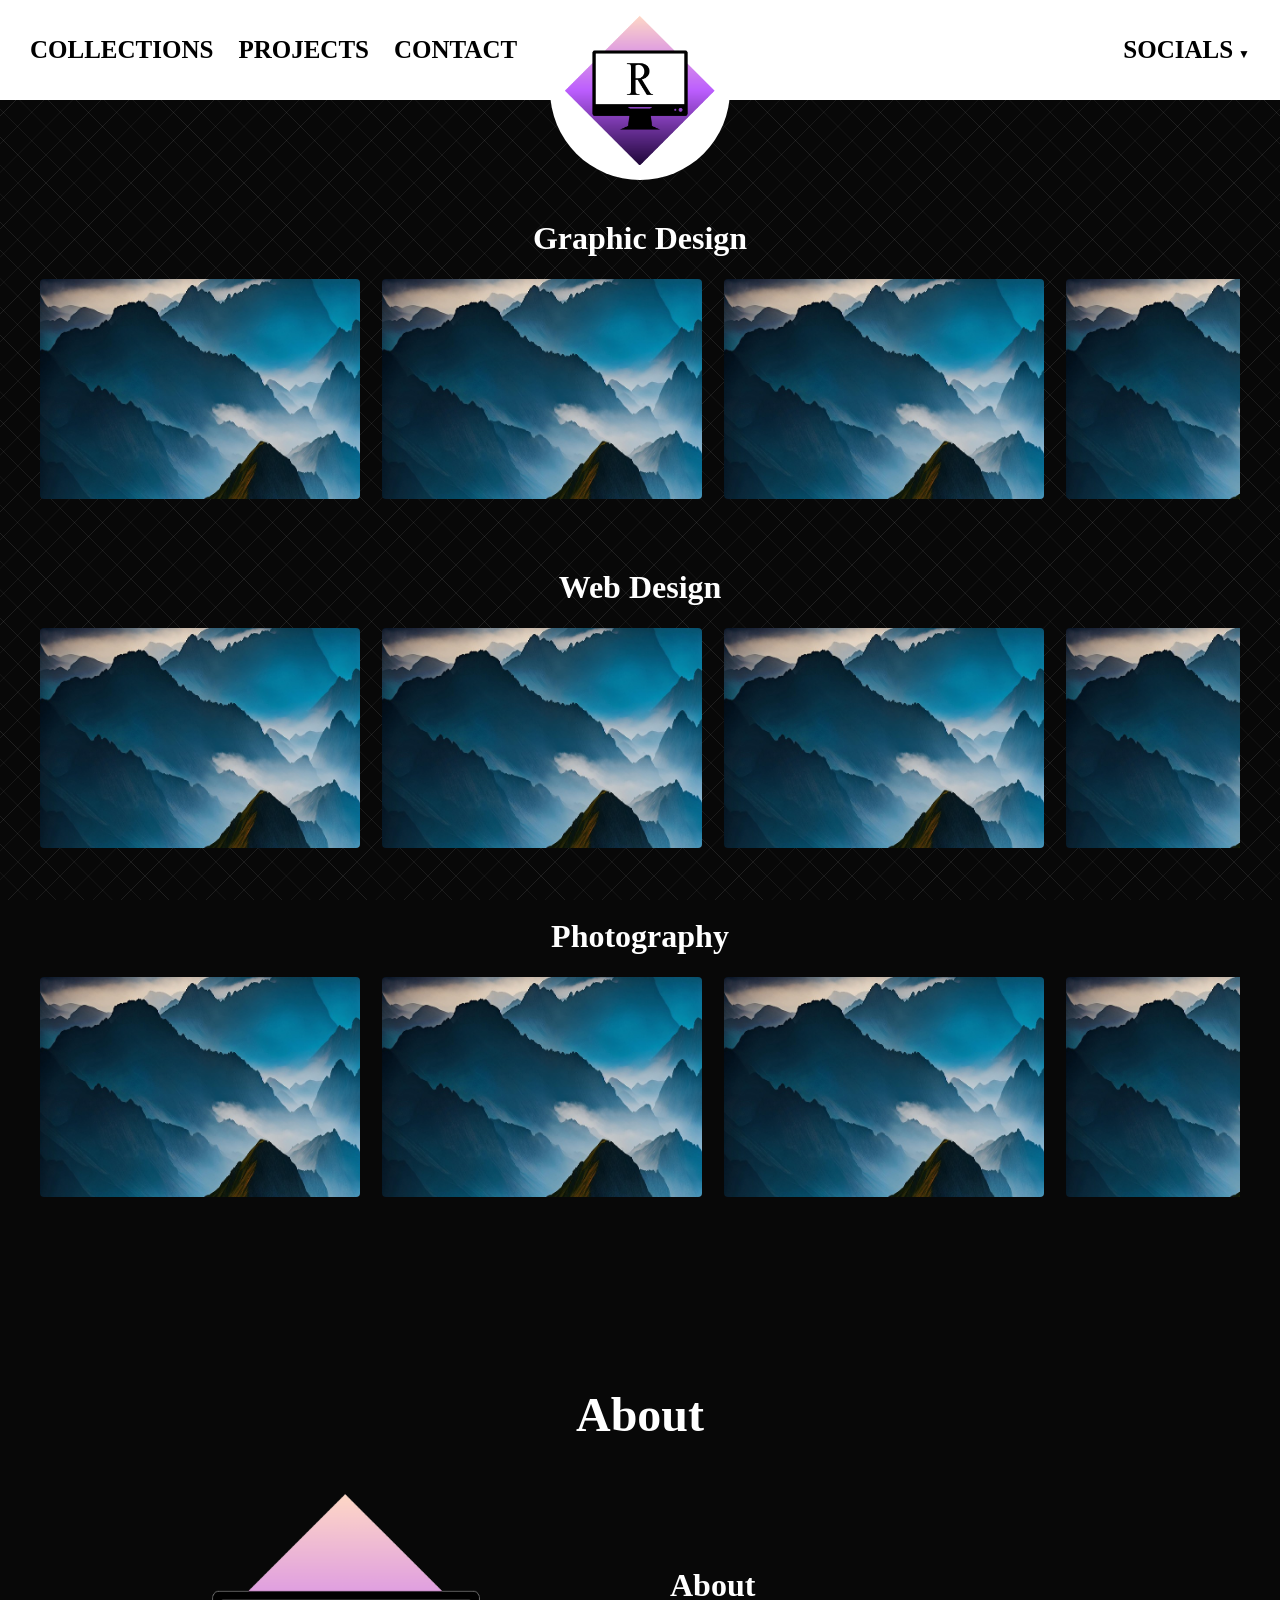
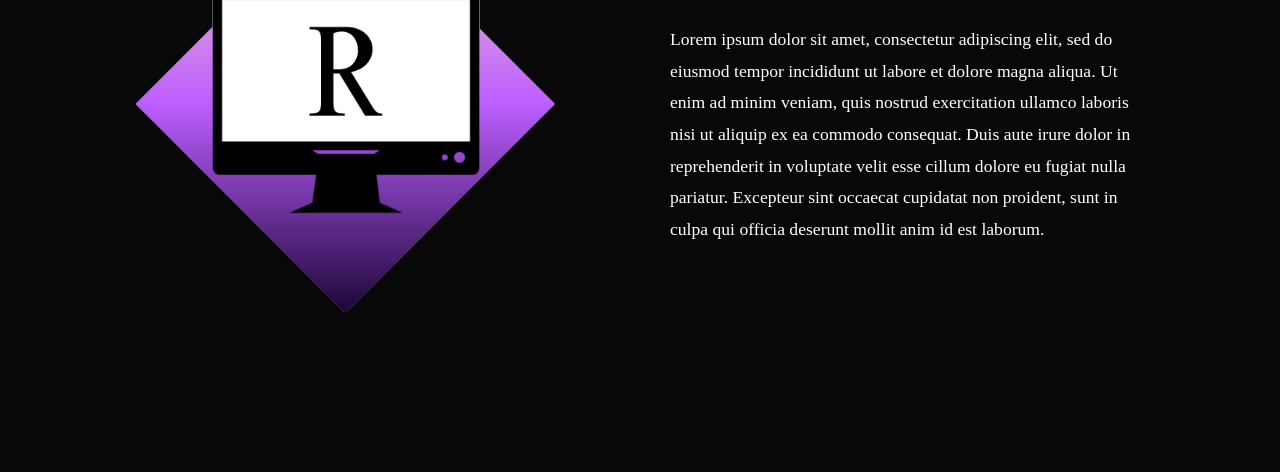
==== index.html @ 5a3e5517 "Upload portfolio website" ====
<!-- Homepage -->

<!DOCTYPE html>
<html>

    <head>
        <link rel="Stylesheet" href="style.css">
        <script src="scripts.js" defer></script>
    </head>

    
    <main class="portfolio">

        <!-- SECTION 1: GRAPHIC DESIGN -->
        <section class="work-section">
            <h2>
                <a href="project-detail.html?id=folder-1">
                    Graphic Design
                </a>
            </h2>

            <div class="carousel">
                <div class="carousel-track">
                    <!-- Original images -->
                    <img src="images/placeholder.png" alt="Project 1">
                    <img src="images/placeholder.png" alt="Project 2">
                    <img src="images/placeholder.png" alt="Project 3">
                    <img src="images/placeholder.png" alt="Project 4">
                    <img src="images/placeholder.png" alt="Project 5">
                    <img src="images/placeholder.png" alt="Project 6">

                    <!-- Duplicate the same sequence for seamless looping -->
                    <img src="images/placeholder.png" alt="" aria-hidden="true">
                    <img src="images/placeholder.png" alt="" aria-hidden="true">
                    <img src="images/placeholder.png" alt="" aria-hidden="true">
                    <img src="images/placeholder.png" alt="" aria-hidden="true">
                    <img src="images/placeholder.png" alt="" aria-hidden="true">
                    <img src="images/placeholder.png" alt="" aria-hidden="true">
                </div>
            </div>
        </section>

        <!-- SECTION 2: WEB DESIGN -->
        <section class="work-section">
            <h2>
                <a href="project-detail.html?id=folder-2">
                    Web Design
                </a>
            </h2>

            <div class="carousel carousel-two">
                <div class="carousel-track">
                    <!-- Original images -->
                    <img src="images/placeholder.png" alt="Project 1">
                    <img src="images/placeholder.png" alt="Project 2">
                    <img src="images/placeholder.png" alt="Project 3">
                    <img src="images/placeholder.png" alt="Project 4">
                    <img src="images/placeholder.png" alt="Project 5">
                    <img src="images/placeholder.png" alt="Project 6">

                    <!-- Duplicate the same sequence for seamless looping -->
                    <img src="images/placeholder.png" alt="" aria-hidden="true">
                    <img src="images/placeholder.png" alt="" aria-hidden="true">
                    <img src="images/placeholder.png" alt="" aria-hidden="true">
                    <img src="images/placeholder.png" alt="" aria-hidden="true">
                    <img src="images/placeholder.png" alt="" aria-hidden="true">
                    <img src="images/placeholder.png" alt="" aria-hidden="true">
                </div>
            </div>
        </section>

        <!-- SECTION 3: PHOTOGRAPHY -->
        <section class="work-section">
            <h2>
                <a href="project-detail.html?id=folder-3">
                    Photography
                </a>
            </h2>

            <div class="carousel carousel-three">
                <div class="carousel-track">
                    <!-- Original images -->
                    <img src="images/placeholder.png" alt="Project 1">
                    <img src="images/placeholder.png" alt="Project 2">
                    <img src="images/placeholder.png" alt="Project 3">
                    <img src="images/placeholder.png" alt="Project 4">
                    <img src="images/placeholder.png" alt="Project 5">
                    <img src="images/placeholder.png" alt="Project 6">

                    <!-- Duplicate the same sequence for seamless looping -->
                    <img src="images/placeholder.png" alt="" aria-hidden="true">
                    <img src="images/placeholder.png" alt="" aria-hidden="true">
                    <img src="images/placeholder.png" alt="" aria-hidden="true">
                    <img src="images/placeholder.png" alt="" aria-hidden="true">
                    <img src="images/placeholder.png" alt="" aria-hidden="true">
                    <img src="images/placeholder.png" alt="" aria-hidden="true">
                </div>
            </div>
        </section>

        
        <section class="about-section" id="about">
            <h1>About</h1>

            <div class="about-content">
                <div class="about-image">
                    <img src="images/logo.png" alt="Profile picture">
                </div>

                <div class="about-text">
                    <h2>About</h2>
                    <p>
                        Lorem ipsum dolor sit amet, consectetur adipiscing elit, 
                        sed do eiusmod tempor incididunt ut labore et dolore magna aliqua. 
                        Ut enim ad minim veniam, quis nostrud exercitation ullamco laboris 
                        nisi ut aliquip ex ea commodo consequat. Duis aute irure dolor in 
                        reprehenderit in voluptate velit esse cillum dolore eu fugiat nulla 
                        pariatur. Excepteur sint occaecat cupidatat non proident, sunt in 
                        culpa qui officia deserunt mollit anim id est laborum.
                    </p>
                </div>
            </div>
        </section>


    </main>


    

</html>
---- style.css ----
html {
    scroll-behavior: smooth;
}

/* Background color */

body {
    margin: 0;
    background-color: #080808;

    background-image:
        repeating-linear-gradient(
            45deg,
            transparent 0px,
            transparent 19px,
            rgba(255, 255, 255, 0.1) 19.5px,
            transparent 20px
        ),
        repeating-linear-gradient(
            -45deg,
            transparent 0px,
            transparent 19px,
            rgba(255, 255, 255, 0.1) 19.5px,
            transparent 20px
        );

    background-attachment: fixed;
}



/* Nav bar */
header {
    position: fixed;
    top: 0;
    left: 0;

    width: 100%;
    height: 100px;

    background-color: white;

    display: flex;
    align-items: center;
    justify-content: space-between;

    padding: 0 30px;
    box-sizing: border-box;

    z-index: 10;
}

/* Left-side navigation */
nav {
    display: flex;
    align-items: center;
    gap: 25px;
    font-size: 25px;
    flex-wrap: nowrap;
}

nav a {
    transition: color 0.20s;
}

nav a:hover {
    color: lightblue;
}

.nav-style {
    font-family: Georgia, 'Times New Roman', Times, serif;
    font-weight: 900;
    text-transform: uppercase;
    text-decoration: none;
    color: black;
}


/* Center logo badge */
.brand-badge {
    position: absolute;
    top: 0;
    left: 50%;
    transform: translateX(-50%);

    width: 180px;
    height: 180px;

    background: white;
    border-radius: 0 0 120px 120px;

    display: flex;
    justify-content: center;
    align-items: center;

    transition: width 0.4s ease,
                height 0.4s ease,
                border-radius 0.4s ease;
                

    z-index: 1;
}

/* Logo */
.brand-logo{
    display: flex;
    align-items: center;
    justify-content: center;
}

.brand-logo img {
    width: 150px;
    height: 150px;
    object-fit: contain;

    transition: width 0.4s ease,
                height 0.4s ease;
                transform: 0.4s ease;
}

/* Keep navbar links above the badge */
.main-nav,
.nav-right {
    position: relative;
    z-index: 2;
}

/* Scrolled navbar */
header.scrolled .brand-badge {
    width: 100px;
    height: 100px;
    border-radius: 0 0 50px 50px;
}

header.scrolled .brand-logo img {
    width: 60px;
    height: 60px;
}



/* Right-side section */
.nav-right {
    display: flex;
    align-items: center;
    gap: 50px;
    margin-left: auto;
}

/* Social links */
.social-links {
    display: flex;
    align-items: center;
    gap: 20px;
}

/* Dropdown */
.dropdown {
    position: relative;
}

.dropdown-button {
    font-family: Georgia, 'Times New Roman', Times, serif;
    font-weight: 900;
    text-transform: uppercase;
    font-size: 25px;
    color: black;

    background: none;
    border: none;
    cursor: pointer;
    padding: 10px 0;
}

.dropdown-button:hover {
    color: lightblue;
}

.arrow {
    font-size: 12px;
    margin-left: 5px;
}

/* Dropdown menu */
.dropdown-content {
    display: none;
    position: absolute;
    top: 100%;
    right: 0;

    min-width: 180px;
    background-color: white;
    box-shadow: 0 4px 10px rgba(0, 0, 0, 0.15);
}

/* Dropdown links */
.dropdown-content a {
    display: block;
    padding: 15px;
    font-family: Georgia, 'Times New Roman', Times, serif;
    font-weight: 900;
    text-transform: uppercase;
    text-decoration: none;
    color: black;
    font-size: 16px;
    transition: color 0.20s;
}

.dropdown-content a:hover {
    color: lightblue;
    background-color: #f5f5f5;
}

/* Show menu on hover or keyboard focus */
.dropdown:hover .dropdown-content,
.dropdown:focus-within .dropdown-content {
    display: block;
}


/* Portfolio homepage */

.portfolio {
    padding: 220px 40px 80px;
    color: white;
    overflow: hidden;
}

.work-section {
    margin-bottom: 70px;
}

.work-section h2 {
    font-size: 32px;
    margin: 0 0 22px;
    text-align: center;
    width: 100%;
}

.work-section h2 a {
    color: white;
    text-decoration: none;
    transition: color 0.2s ease;
}

.work-section h2 a:hover {
    color: lightblue;
}

.carousel {
    width: 100%;
    overflow: hidden;
}

.carousel-track {
    display: flex;
    width: max-content;
    gap: 22px;
    animation: carousel-move 40s linear infinite;
}

.carousel-track img {
    display: block;
    flex: 0 0 320px;
    width: 320px;
    height: 220px;
    object-fit: cover;
    border-radius: 4px;
}

.carousel-track img:hover {
    transform: scale(1.03);
}

.carousel-two .carousel-track {
    animation-delay: -2s;
}

.carousel-three .carousel-track {
    animation-delay: -4s;
}


/* Move exactly half the duplicated track's width */
@keyframes carousel-move {
    from {
        transform: translateX(0);
    }

    to {
        transform: translateX(calc(-50% - 11px));
    }
}


/* Smaller screens */

@media (max-width: 700px) {
    .portfolio {
        padding: 120px 20px 50px;
    }

    .work-section h2 {
        font-size: 25px;
        text-align: center;
    }

    .carousel-track img {
        width: 250px;
        height: 175px;
    }
}

/* Accessibility: reduce animation if requested */

@media (prefers-reduced-motion: reduce) {
    .carousel-track {
        animation: none;
    }
}



/* Full-screen image preview */

.image-overlay {
    position: fixed;
    inset: 0;
    z-index: 1000;
    background: rgba(0, 0, 0, 0.9);
    display: flex;
    align-items: center;
    justify-content: center;
    padding: 50px;
    box-sizing: border-box;
    cursor: zoom-out;
}

.image-overlay img {
    max-width: 90%;
    max-height: 85vh;
    object-fit: contain;
    border-radius: 4px;
    cursor: default;
}

.image-overlay-close {
    position: absolute;
    top: 20px;
    right: 30px;
    font-size: 42px;
    color: white;
    background: none;
    border: none;
    cursor: pointer;
}

@media (max-width: 700px) {
    .image-overlay {
        padding: 20px;
    }

    .image-overlay img {
        max-width: 100%;
        max-height: 80vh;
    }
}



/* All Projects Page */

.projects-page,
.project-detail-page {
    padding: 180px 40px 80px;
    color: white;
    min-height: 100vh;
    box-sizing: border-box;
}

.projects-page > h1,
.project-detail-page > h1 {
    text-align: center;
    font-size: 42px;
    margin: 0 0 12px;
    .projects-page h1 {
    margin-top: 60px;
}
}

.projects-intro {
    text-align: center;
    color: #bdbdbd;
    margin-bottom: 50px;
}

/* Project cards */

.projects-grid {
    display: grid;
    grid-template-columns: repeat(3, minmax(0, 1fr));
    gap: 35px 25px;
}

.project-card {
    color: white;
    text-decoration: none;
    min-width: 0;
}

.project-card img {
    display: block;
    width: 100%;
    aspect-ratio: 4 / 3;
    object-fit: cover;
    border-radius: 4px;
    transition: opacity 0.25s ease;
}

.project-card:hover img {
    opacity: 0.8;
}

.project-card h2 {
    font-size: 22px;
    margin: 14px 0 6px;
}

.project-card p {
    color: #bdbdbd;
    margin: 0;
}

/* Individual Project Page */

.back-link {
    display: inline-block;
    color: white;
    font-size: 20px;
    text-decoration: none;
    margin-bottom: 30px;
    transition: 0.2s;
}

.back-link:hover {
    color: lightblue;
}

#project-category,
#project-description {
    text-align: center;
    color: #bdbdbd;
}

#project-description {
    margin-bottom: 45px;
}

/* Project image gallery */

.project-gallery {
    display: grid;
    grid-template-columns: repeat(2, minmax(0, 1fr));
    gap: 22px;
}

.project-gallery img {
    display: block;
    width: 100%;
    height: auto;
    border-radius: 4px;
}

/* Responsive layout */

@media (max-width: 800px) {
    .projects-grid {
        grid-template-columns: repeat(2, minmax(0, 1fr));
    }

    .project-gallery {
        grid-template-columns: 1fr;
    }
}

@media (max-width: 500px) {
    .projects-page,
    .project-detail-page {
        padding: 140px 20px 50px;
    }

    .projects-grid {
        grid-template-columns: 1fr;
    }
}


.about-section {
    padding: 80px 8%;
    margin-top: 60px;
    overflow: hidden;
}

.about-section > h1 {
    text-align: center;
    font-size: 3rem;
    margin-bottom: 50px;
}

.about-content {
    display: flex;
    align-items: center;
    justify-content: center;
    gap: 60px;
    max-width: 1100px;
    margin: 0 auto;
}

.about-image,
.about-text {
    flex: 1;
    min-width: 0;
}

.about-image img {
    display: block;
    width: 100%;
    max-width: 420px;
    border-radius: 8px;
}

.about-text h2 {
    font-size: 2rem;
    margin-bottom: 20px;
}

.about-text p {
    font-size: 1.1rem;
    line-height: 1.8;
}

@media (max-width: 700px) {
    .about-content {
        flex-direction: column;
        gap: 30px;
    }

    .about-image img {
        margin: 0 auto;
    }
}


@keyframes slideFromLeft {
    from {
        opacity: 0;
        transform: translateX(-70px);
    }
    to {
        opacity: 1;
        transform: translateX(0);
    }
}

@keyframes slideFromRight {
    from {
        opacity: 0;
        transform: translateX(70px);
    }
    to {
        opacity: 1;
        transform: translateX(0);
    }
}

.about-image,
.about-text {
    opacity: 0;
}

.about-section.visible .about-image {
    animation: slideFromLeft 0.9s ease-out forwards;
}

.about-section.visible .about-text {
    animation: slideFromRight 0.9s ease-out 0.15s forwards;
}


.contact-page {
    max-width: 750px;
    margin: 0 auto;
    padding: 120px 24px 80px;
}

.contact-page h1 {
    text-align: center;
    font-size: 3rem;
    margin-bottom: 15px;
}

.contact-intro {
    text-align: center;
    color: #666;
    margin-bottom: 40px;
    line-height: 1.6;
}

.contact-form {
    display: flex;
    flex-direction: column;
    gap: 24px;
}

.form-group {
    display: flex;
    flex-direction: column;
    gap: 8px;
}

.form-group label {
    font-weight: 600;
}

.form-group input,
.form-group textarea {
    width: 100%;
    box-sizing: border-box;
    padding: 13px 15px;
    border: 1px solid #ccc;
    border-radius: 6px;
    font: inherit;
    background: white;
}

.form-group input:focus,
.form-group textarea:focus {
    outline: 2px solid #0f4b8c;
    border-color: #0f4b8c;
}

.form-group textarea {
    resize: vertical;
}

.form-group small {
    color: #777;
}

.contact-form button {
    padding: 14px 20px;
    background: #0f4b8c;
    color: white;
    border: none;
    border-radius: 6px;
    font-size: 1rem;
    cursor: pointer;
    transition: background 0.2s ease;
}

.contact-form button:hover {
    background: #0a3563;
}

/* Thank you page */

.thank-you-page {
    min-height: 70vh;
    display: flex;
    flex-direction: column;
    justify-content: center;
    align-items: center;
    text-align: center;
    padding: 100px 24px 60px;
}

.thank-you-page h1 {
    font-size: 3rem;
    margin-bottom: 20px;
    color: white;

}

.thank-you-page p {
    max-width: 500px;
    line-height: 1.8;
    margin-bottom: 30px;
    color: white;
}

.thank-you-button {
    display: inline-block;
    padding: 13px 24px;
    background: lightblue;
    color: black;
    text-decoration: none;
    border-radius: 6px;
    transition: background 0.2s ease;
}

.thank-you-button:hover {
    background: #0a3563;
}
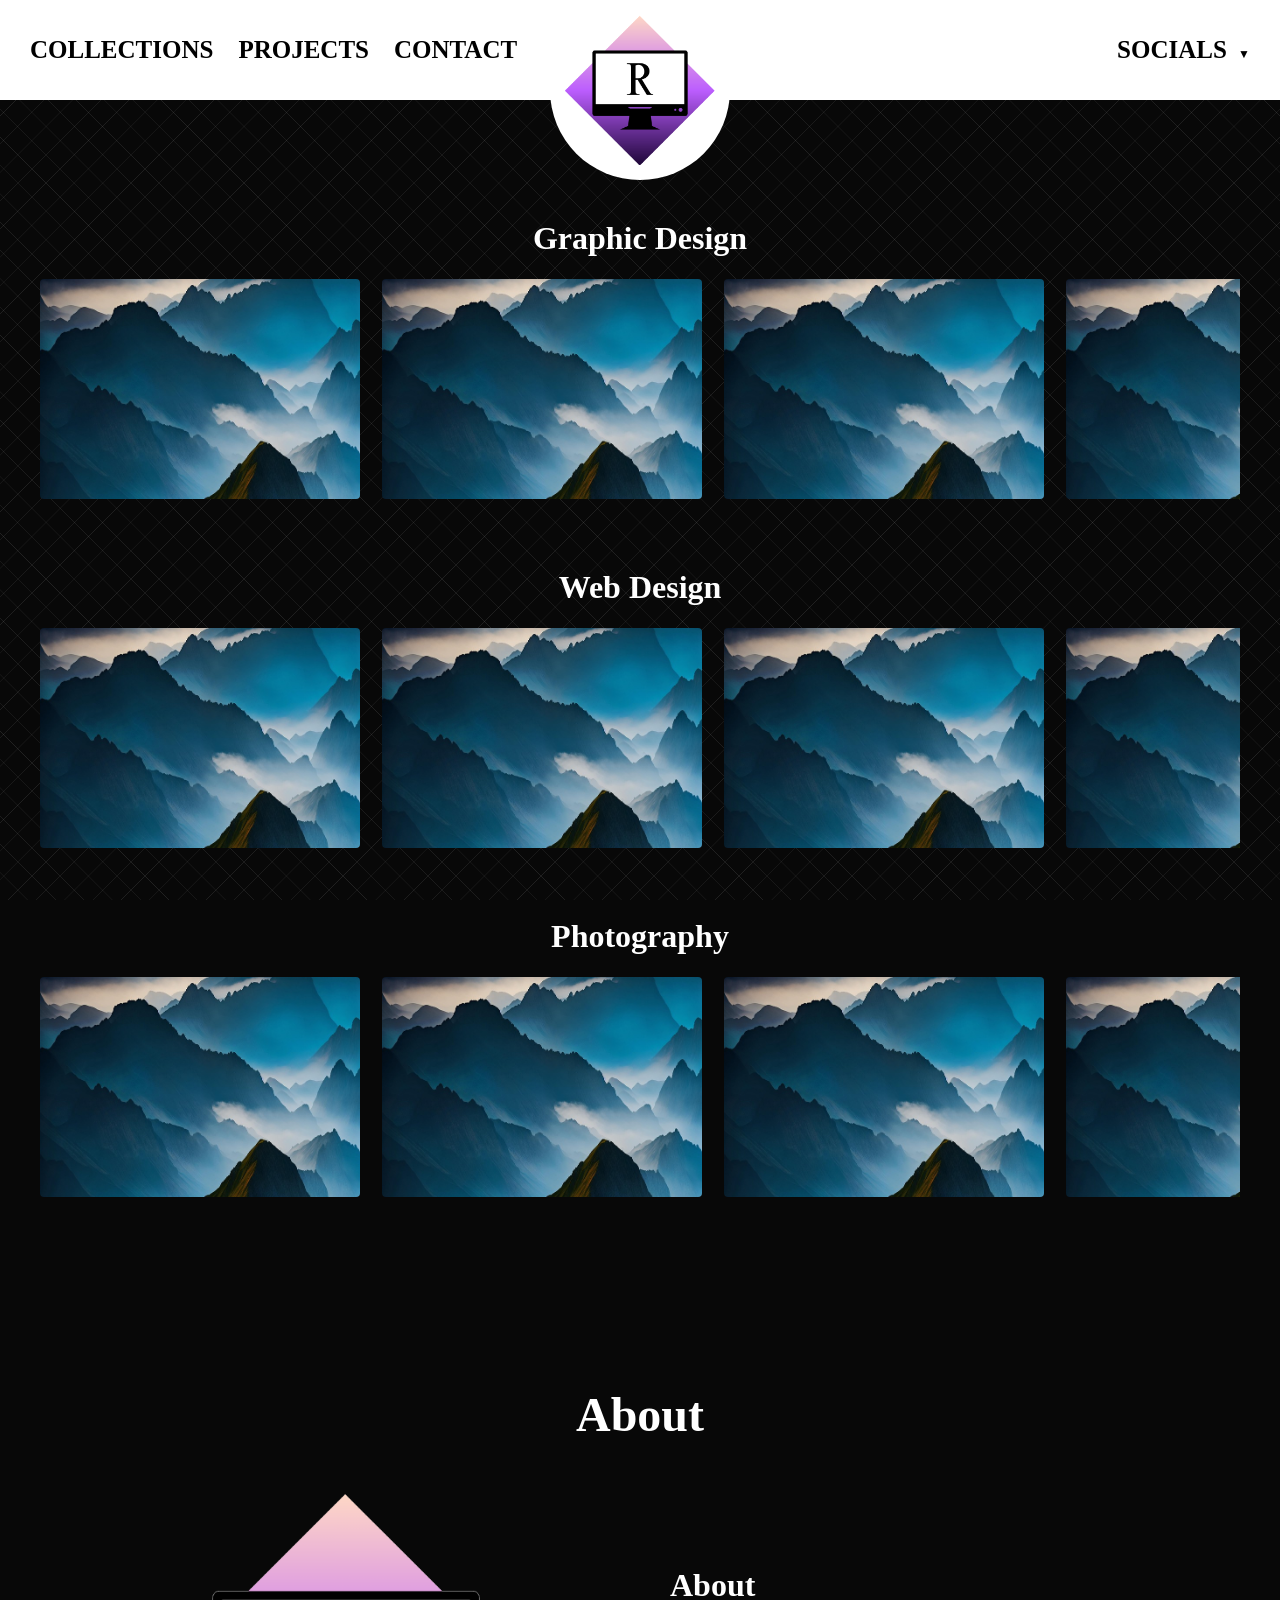
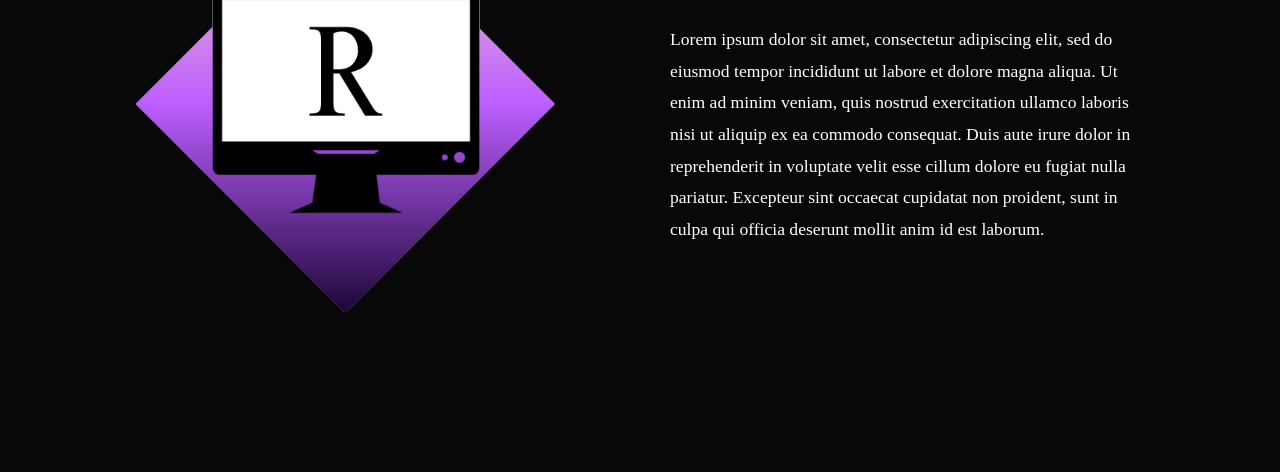
==== commit 07f51192: "fixed the nav bar for mobile" ====
--- a/index.html
+++ b/index.html
@@ -6,6 +6,7 @@
     <head>
         <link rel="Stylesheet" href="style.css">
         <script src="scripts.js" defer></script>
+        <meta name="viewport" content="width=device-width, initial-scale=1.0">
     </head>
 
     
--- a/style.css
+++ b/style.css
@@ -218,6 +218,101 @@
     display: block;
 }
 
+/* Mobile navigation */
+.menu-toggle,
+.mobile-menu {
+    display: none;
+}
+
+@media (max-width: 768px) {
+
+    /* Keep the header fixed and aligned */
+    header {
+        height: 80px;
+        padding: 0 18px;
+    }
+
+    /* Hide the desktop navigation and socials */
+    header > nav,
+    header .nav-right {
+        display: none;
+    }
+
+    /* Center the logo */
+    header .brand-badge {
+        width: 100px;
+        height: 100px;
+        border-radius: 0 0 50px 50px;
+    }
+
+    header .brand-logo img {
+        width: 80px;
+        height: 80px;
+    }
+
+    header.scrolled .brand-badge {
+        width: 75px;
+        height: 75px;
+        border-radius: 0 0 38px 38px;
+    }
+
+    header.scrolled .brand-logo img {
+        width: 60px;
+        height: 60px;
+    }
+
+    /* Three-line button */
+    header .menu-toggle {
+        display: block;
+        margin-left: auto;
+        padding: 8px;
+        background: transparent;
+        border: none;
+        color: black;
+        font-size: 30px;
+        line-height: 1;
+        cursor: pointer;
+        position: relative;
+        z-index: 1002;
+    }
+
+    /* Dropdown menu is hidden until clicked */
+    header .mobile-menu {
+        display: none;
+        position: absolute;
+        top: 100%;
+        right: 0;
+        width: 210px;
+        padding: 8px 0;
+        background: #080808;
+        flex-direction: column;
+        box-shadow: 0 5px 12px rgba(0, 0, 0, 0.35);
+        z-index: 1001;
+    }
+
+    header .mobile-menu.active {
+        display: flex;
+    }
+
+    header .mobile-menu a {
+        display: block;
+        padding: 14px 20px;
+        color: white;
+        font-family: Georgia, 'Times New Roman', serif;
+        font-size: 16px;
+        text-decoration: none;
+    }
+
+    header .mobile-menu a:hover {
+        background: #252525;
+        color: lightblue;
+    }
+
+    /* Keep page content from sitting under the header */
+    .portfolio {
+        padding-top: 140px;
+    }
+}
 
 /* Portfolio homepage */
 
@@ -702,3 +797,82 @@
 .thank-you-button:hover {
     background: #0a3563;
 }
+
+
+@media (max-width: 768px) {
+    header > nav.nav-left,
+    header > .nav-right {
+        display: none !important;
+    }
+
+    header > .menu-toggle {
+        display: block !important;
+        color: black !important;
+        position: relative;
+        z-index: 1002;
+    }
+
+    header > .mobile-menu {
+        display: none;
+    }
+
+    header > .mobile-menu.active {
+        display: flex !important;
+        flex-direction: column;
+    }
+}
+
+/* FORCE MOBILE NAVIGATION TEST */
+@media screen and (max-width: 768px) {
+    header > nav.nav-left,
+    header > .nav-right {
+        display: none !important;
+    }
+
+    header > button.menu-toggle {
+        display: block !important;
+        position: absolute;
+        right: 18px;
+        top: 20px;
+        z-index: 9999;
+        color: #000;
+        background: white;
+        border: 1px solid #ccc;
+        border-radius: 4px;
+        padding: 5px 9px;
+        font-size: 28px;
+        cursor: pointer;
+    }
+
+    header > .mobile-menu {
+        display: none !important;
+        position: absolute;
+        top: 100%;
+        right: 0;
+        width: 210px;
+        background: #080808;
+        flex-direction: column;
+        z-index: 9998;
+    }
+
+    header > .mobile-menu.active {
+        display: flex !important;
+    }
+
+    header > .mobile-menu a {
+        color: white !important;
+        padding: 15px 20px;
+        text-decoration: none;
+    }
+}
+
+/* Hide the hamburger on desktop */
+@media screen and (min-width: 769px) {
+    header > button.menu-toggle {
+        display: none !important;
+    }
+
+    header > .mobile-menu {
+        display: none !important;
+    }
+}
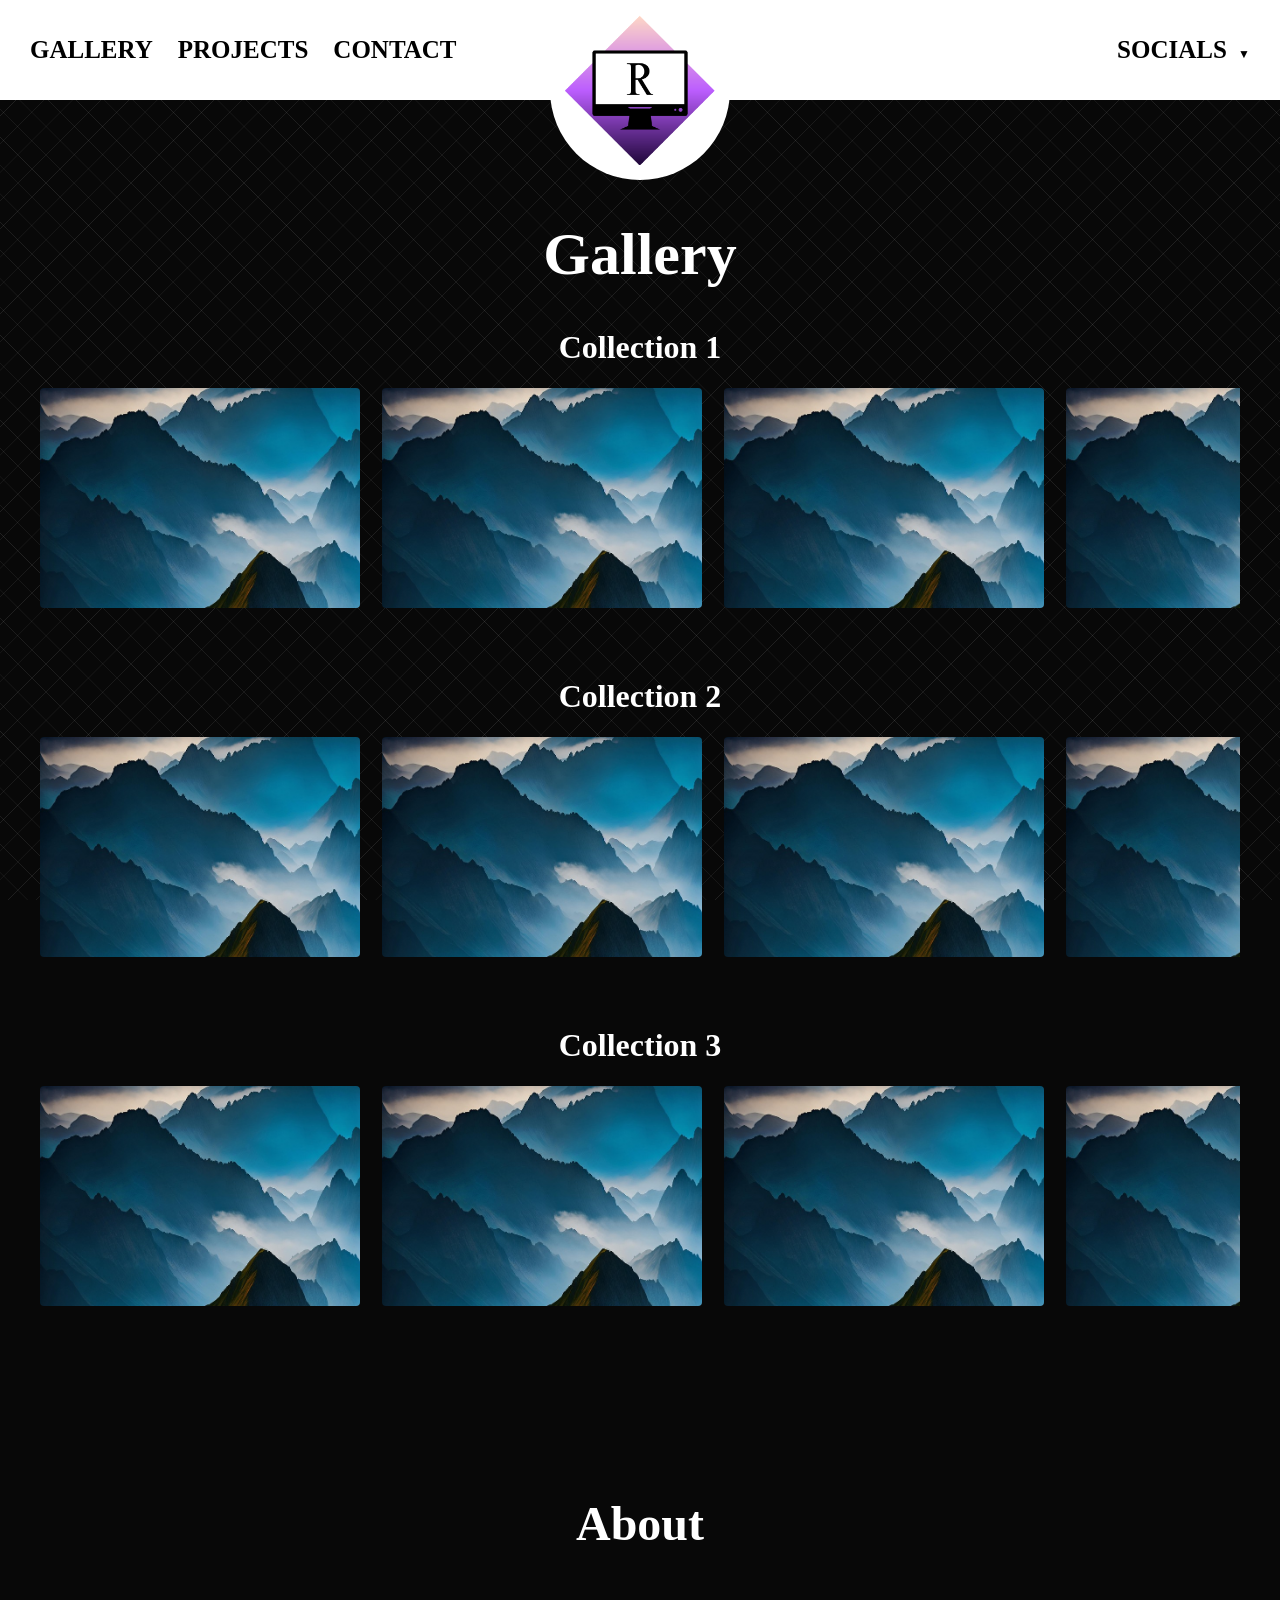
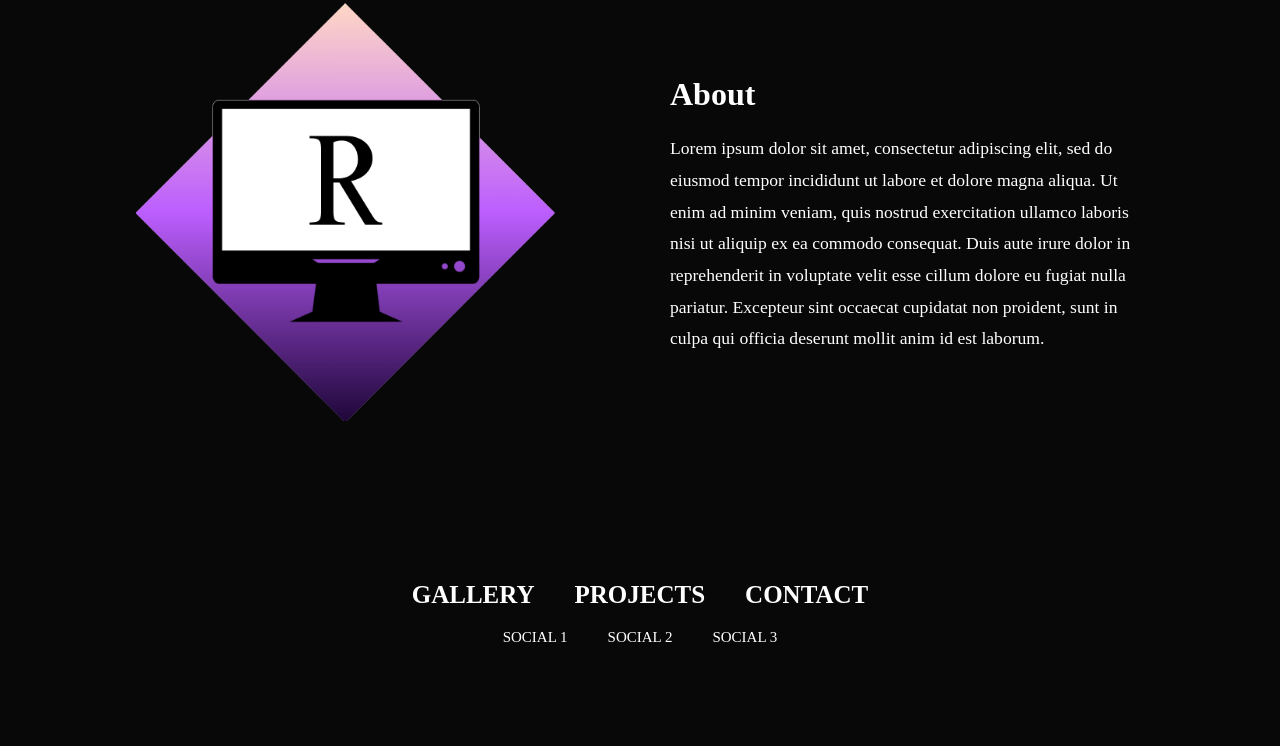
==== commit 3d37c4b9: "added a footer + stylized projects page + changed some texts" ====
--- a/index.html
+++ b/index.html
@@ -12,11 +12,13 @@
     
     <main class="portfolio">
 
-        <!-- SECTION 1: GRAPHIC DESIGN -->
+        <h1>Gallery</h1>
+
+        <!-- SECTION 1: COLLECTION 1 -->
         <section class="work-section">
             <h2>
                 <a href="project-detail.html?id=folder-1">
-                    Graphic Design
+                    Collection 1
                 </a>
             </h2>
 
@@ -41,11 +43,11 @@
             </div>
         </section>
 
-        <!-- SECTION 2: WEB DESIGN -->
+        <!-- SECTION 2: COLLECTION 2 -->
         <section class="work-section">
             <h2>
                 <a href="project-detail.html?id=folder-2">
-                    Web Design
+                    Collection 2
                 </a>
             </h2>
 
@@ -70,11 +72,11 @@
             </div>
         </section>
 
-        <!-- SECTION 3: PHOTOGRAPHY -->
+        <!-- SECTION 3: COLLECTION 3 -->
         <section class="work-section">
             <h2>
                 <a href="project-detail.html?id=folder-3">
-                    Photography
+                    Collection 3
                 </a>
             </h2>
 
--- a/style.css
+++ b/style.css
@@ -171,6 +171,7 @@
     border: none;
     cursor: pointer;
     padding: 10px 0;
+    transition: color 0.20s;
 }
 
 .dropdown-button:hover {
@@ -314,12 +315,53 @@
     }
 }
 
+/*Footer */
+
+footer nav {
+    display: flex;
+    justify-content: center;
+    gap: 40px;
+}
+
+.footer-style {
+    font-family: Georgia, 'Times New Roman', Times, serif;
+    font-weight: 900;
+
+    text-transform: uppercase;
+    text-decoration: none;
+    text-align: center;
+
+    color: white;
+    margin-bottom: 20px;
+
+}
+
+.footer-socials-style {
+    font-family: Georgia, 'Times New Roman', Times, serif;
+    font-weight: 400;
+    font-size: 15px;
+
+    text-transform: uppercase;
+    text-decoration: none;
+    text-align: center;
+
+    color: white;
+    margin-bottom: 100px;
+
+}
+
 /* Portfolio homepage */
 
 .portfolio {
-    padding: 220px 40px 80px;
+    padding: 180px 40px 80px;
     color: white;
     overflow: hidden;
+}
+
+.portfolio h1{
+    color: white;
+    font-size: 60px;
+    text-align: center;
 }
 
 .work-section {
@@ -336,11 +378,12 @@
 .work-section h2 a {
     color: white;
     text-decoration: none;
-    transition: color 0.2s ease;
+    transition: color 0.2s ease, font-size 0.2s ease;
 }
 
 .work-section h2 a:hover {
     color: lightblue;
+    font-size: 36px;
 }
 
 .carousel {
@@ -468,7 +511,7 @@
 
 .projects-page,
 .project-detail-page {
-    padding: 180px 40px 80px;
+    padding: 200px 40px 80px;
     color: white;
     min-height: 100vh;
     box-sizing: border-box;
@@ -498,11 +541,29 @@
     gap: 35px 25px;
 }
 
+/* Project cards */
+
 .project-card {
     color: white;
     text-decoration: none;
     min-width: 0;
-}
+
+    opacity: 0;
+    animation: projectFadeIn 0.7s ease forwards;
+}
+
+@keyframes projectFadeIn {
+    from {
+        opacity: 0;
+        transform: translateY(20px);
+    }
+
+    to {
+        opacity: 1;
+        transform: translateY(0);
+    }
+}
+
 
 .project-card img {
     display: block;
@@ -696,8 +757,9 @@
 }
 
 .contact-intro {
-    text-align: center;
-    color: #666;
+    font-family: Georgia, 'Times New Roman', Times, serif;
+    text-align: center;
+    color: white;
     margin-bottom: 40px;
     line-height: 1.6;
 }
@@ -731,8 +793,8 @@
 
 .form-group input:focus,
 .form-group textarea:focus {
-    outline: 2px solid #0f4b8c;
-    border-color: #0f4b8c;
+    outline: 2px solid lightblue;
+    border-color: lightblue;
 }
 
 .form-group textarea {
@@ -744,9 +806,10 @@
 }
 
 .contact-form button {
+    font-family: Georgia, 'Times New Roman', Times, serif;
     padding: 14px 20px;
-    background: #0f4b8c;
-    color: white;
+    background: lightblue;
+    color: black;
     border: none;
     border-radius: 6px;
     font-size: 1rem;
@@ -755,7 +818,7 @@
 }
 
 .contact-form button:hover {
-    background: #0a3563;
+    background: rgb(132, 186, 204);
 }
 
 /* Thank you page */
@@ -821,58 +884,3 @@
         flex-direction: column;
     }
 }
-
-/* FORCE MOBILE NAVIGATION TEST */
-@media screen and (max-width: 768px) {
-    header > nav.nav-left,
-    header > .nav-right {
-        display: none !important;
-    }
-
-    header > button.menu-toggle {
-        display: block !important;
-        position: absolute;
-        right: 18px;
-        top: 20px;
-        z-index: 9999;
-        color: #000;
-        background: white;
-        border: 1px solid #ccc;
-        border-radius: 4px;
-        padding: 5px 9px;
-        font-size: 28px;
-        cursor: pointer;
-    }
-
-    header > .mobile-menu {
-        display: none !important;
-        position: absolute;
-        top: 100%;
-        right: 0;
-        width: 210px;
-        background: #080808;
-        flex-direction: column;
-        z-index: 9998;
-    }
-
-    header > .mobile-menu.active {
-        display: flex !important;
-    }
-
-    header > .mobile-menu a {
-        color: white !important;
-        padding: 15px 20px;
-        text-decoration: none;
-    }
-}
-
-/* Hide the hamburger on desktop */
-@media screen and (min-width: 769px) {
-    header > button.menu-toggle {
-        display: none !important;
-    }
-
-    header > .mobile-menu {
-        display: none !important;
-    }
-}
